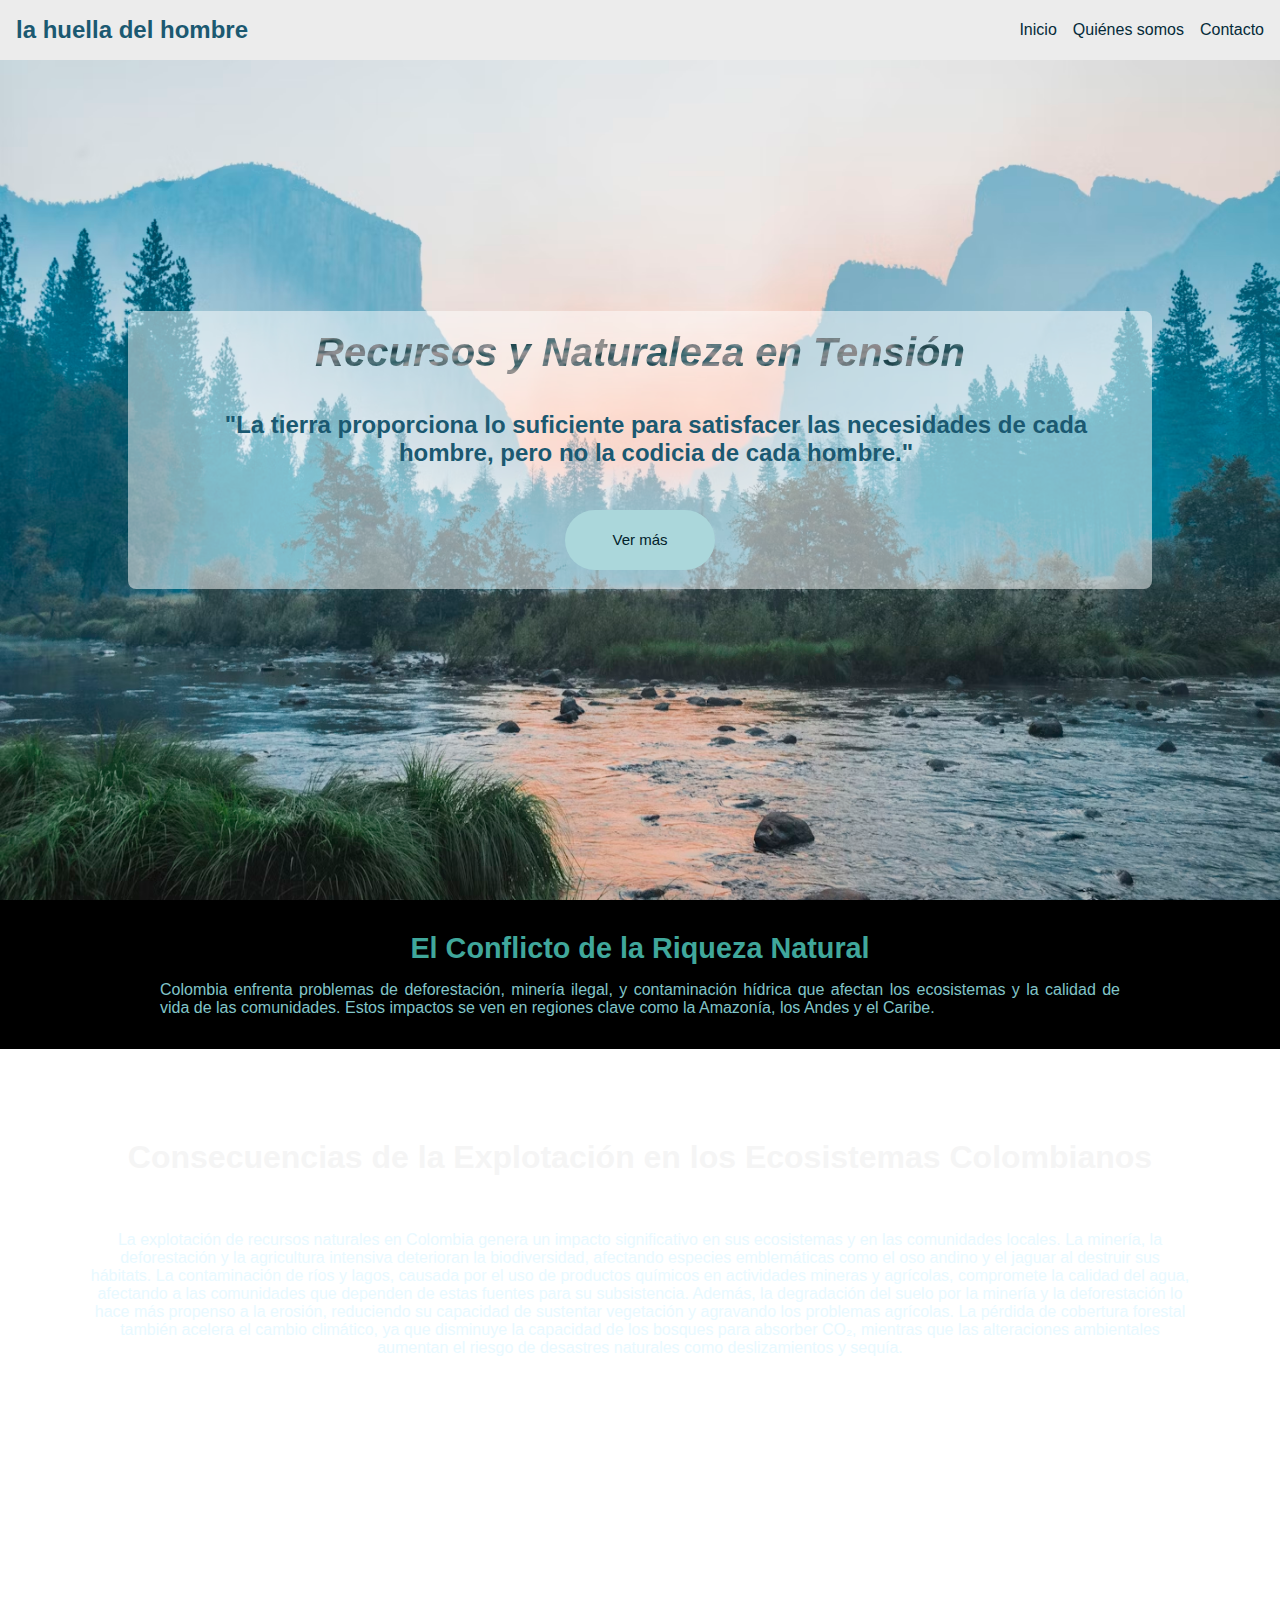
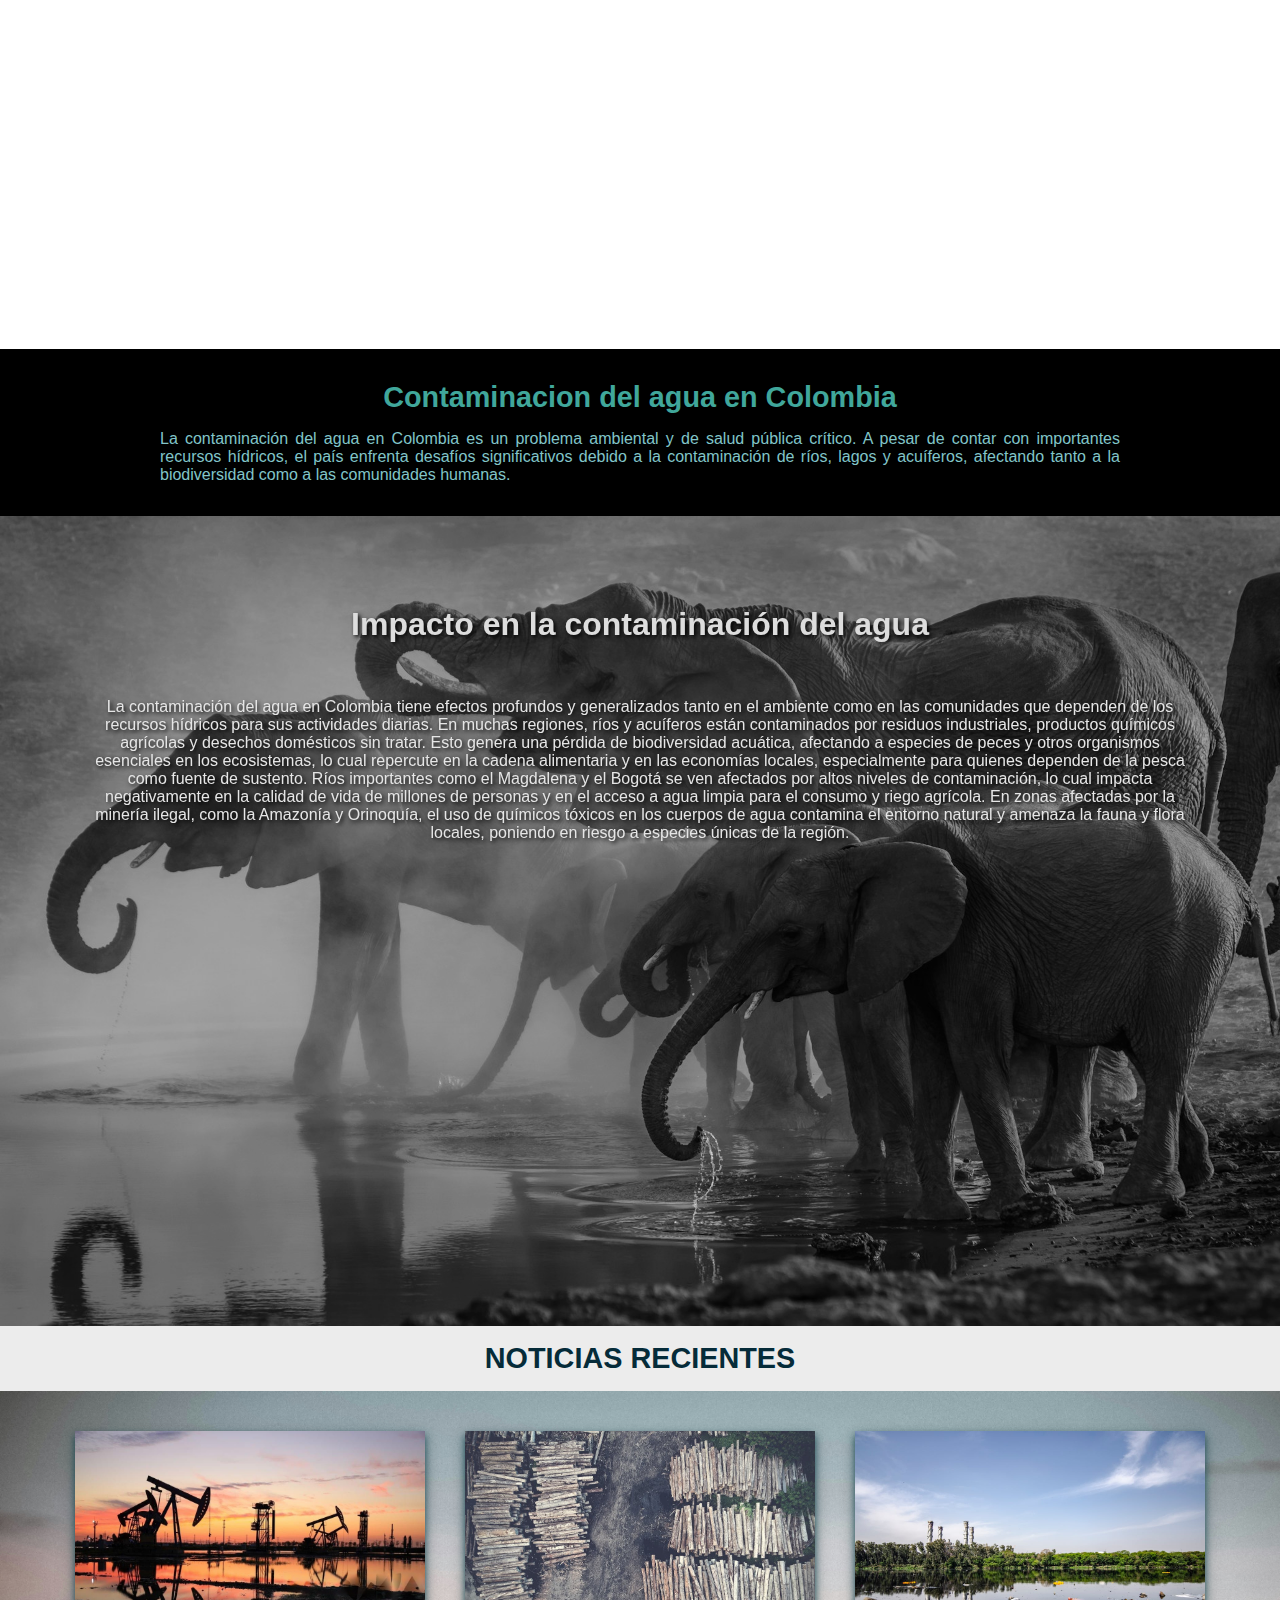
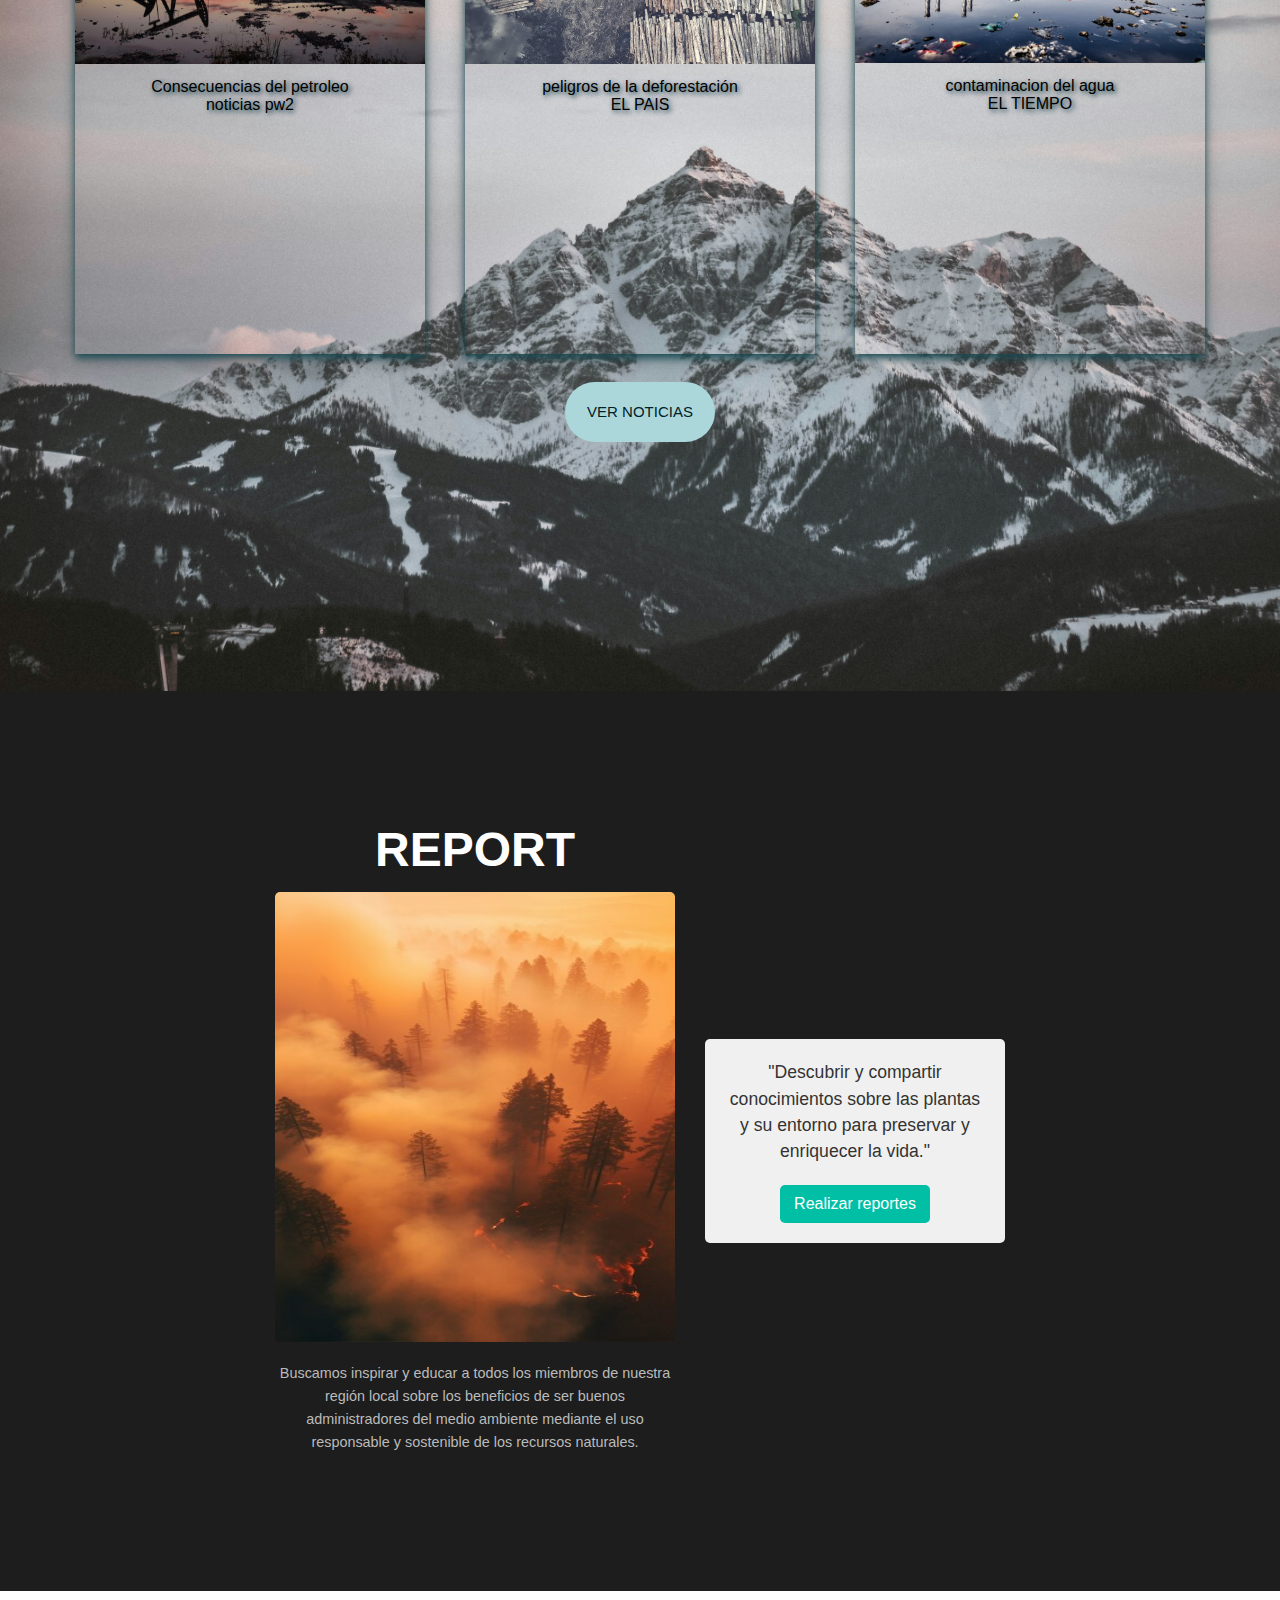
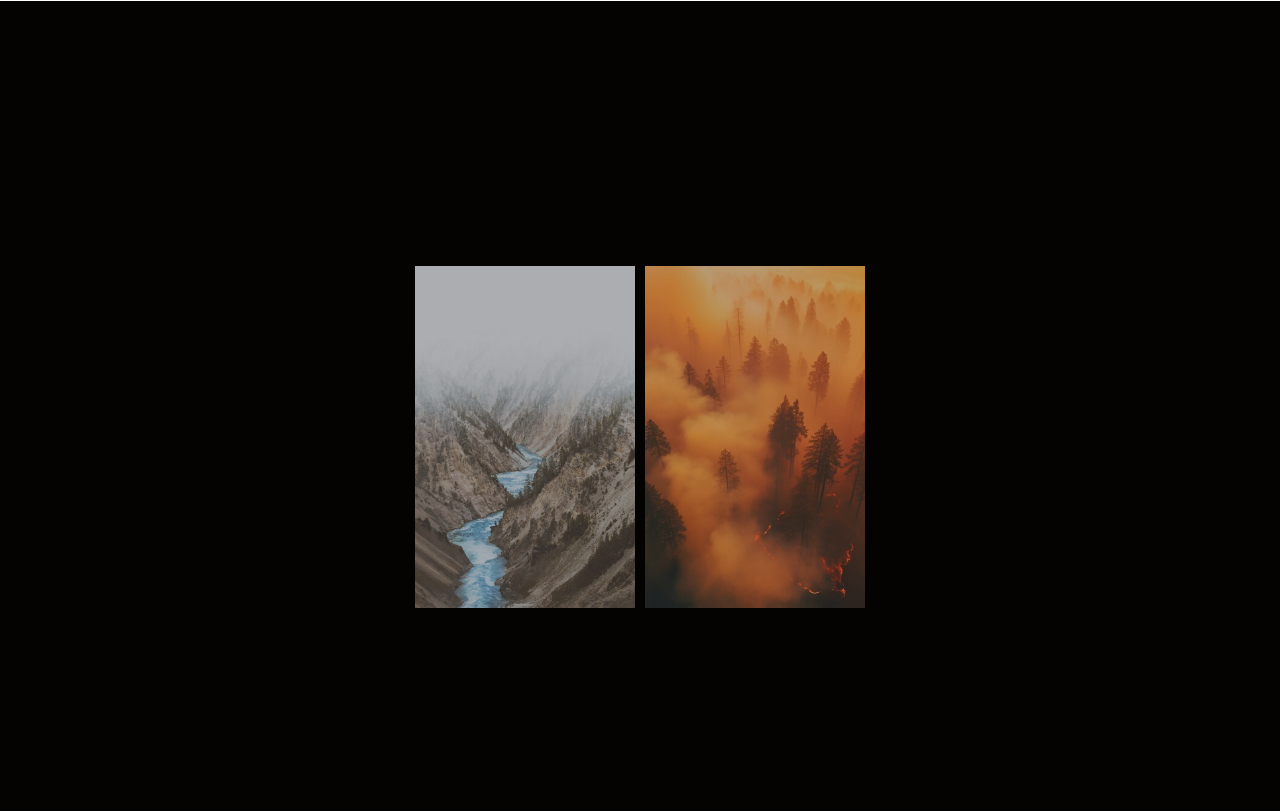
==== index.html @ 51772bb0 "primer commit" ====
<!DOCTYPE html>
<html lang="en">
<head>
    <meta charset="UTF-8">
    <meta http-equiv="X-UA-Compatible" content="IE=edge">
    <meta name="viewport" content="width=device-width, initial-scale=1.0">
    <title>LA HUELLA DEL HOMBRE</title>
    <link rel="stylesheet" href="https://cdn.jsdelivr.net/npm/bootstrap-icons@1.10.3/font/bootstrap-icons.css">
    <link rel="stylesheet" href="./style.css">
</head>
<body>


<header>
    <h2 class="tit">la huella del hombre</h2>
      <button id="abrir" class="abrir-menu"><i class="bi bi-list"></i></button>
    <nav class="nav" id="nav">
      <button class="cerrar-menu" id="cerrar"><i class="bi bi-x"></i></button>
      <ul class="nav-list">
        <li><a href="#">Inicio</a></li>
        <li><a href="#">Quiénes somos</a></li>
        <li><a href="#">Contacto</a></li>
      </ul>
    </nav>
</header>


<!-- primer texto de Imagen -->
    <section class="hero">
      <div class="distorted-border">
        <img src="/imagenes/photo-jpg.avif"class="img">
    </div>
        <div   class="contenido">
            <em id="sexo">Recursos y Naturaleza en Tensión  </em>
            <h6>"La tierra proporciona lo suficiente para satisfacer las necesidades de cada hombre, pero no la codicia de cada hombre."</h6>
            <a href="#informacion-1" class="btn" id="ver-mas-btn">Ver más</a>
        </div>
    </section>

  <!--segunda pagina-->
    <!--texto negro-->
    <section id="informacion-1" class="informacion-1">
      <div class="contenido2">
          <h2 class="titulo1">El Conflicto de la Riqueza Natural</h2>
          <p class="info">Colombia enfrenta problemas de deforestación, minería ilegal, y contaminación hídrica que afectan los ecosistemas y la calidad de vida de las comunidades. Estos impactos se ven en regiones clave como la Amazonía, los Andes y el Caribe.</p>
      </div>
  </section>

  <!--texto sobre imagen flamingo-->
  <section class="adicional-2">
    <div class="cont">
        <h2 class="sub1">Consecuencias de la Explotación en los Ecosistemas Colombianos</h2>
        <p class="parrafo-1">
            La explotación de recursos naturales en Colombia genera un impacto significativo en sus ecosistemas y en las comunidades locales. La minería, la deforestación y la agricultura intensiva deterioran la biodiversidad, afectando especies emblemáticas como el oso andino y el jaguar al destruir sus hábitats. La contaminación de ríos y lagos, causada por el uso de productos químicos en actividades mineras y agrícolas, compromete la calidad del agua, afectando a las comunidades que dependen de estas fuentes para su subsistencia. Además, la degradación del suelo por la minería y la deforestación lo hace más propenso a la erosión, reduciendo su capacidad de sustentar vegetación y agravando los problemas agrícolas. La pérdida de cobertura forestal también acelera el cambio climático, ya que disminuye la capacidad de los bosques para absorber CO₂, mientras que las alteraciones ambientales aumentan el riesgo de desastres naturales como deslizamientos y sequía.</p>
    </div>
</section>


<!--tercer pagina-->
<!--texto negro 2-->
<main>
  <section   class="informacion-2">
      <div class="contenido3">
        <h2 class="titulo1">Contaminacion del agua en Colombia</h2>
      <p class="info">La contaminación del agua en Colombia es un problema ambiental y de salud pública crítico. A pesar de contar con importantes recursos hídricos, el país enfrenta desafíos significativos debido a la contaminación de ríos, lagos y acuíferos, afectando tanto a la biodiversidad como a las comunidades humanas.</p>
      </div>
  </section>

<!--texto sobre imagen elefante-->
    <section id="adicional-3" class="adicional-3">
        <div class="div">
          
            <h2 class="sub2" >Impacto en la contaminación del agua </h2>
            <p class="parrafo-2">La contaminación del agua en Colombia tiene efectos profundos y generalizados tanto en el ambiente como en las comunidades que dependen de los recursos hídricos para sus actividades diarias. En muchas regiones, ríos y acuíferos están contaminados por residuos industriales, productos químicos agrícolas y desechos domésticos sin tratar. Esto genera una pérdida de biodiversidad acuática, afectando a especies de peces y otros organismos esenciales en los ecosistemas, lo cual repercute en la cadena alimentaria y en las economías locales, especialmente para quienes dependen de la pesca como fuente de sustento. Ríos importantes como el Magdalena y el Bogotá se ven afectados por altos niveles de contaminación, lo cual impacta negativamente en la calidad de vida de millones de personas y en el acceso a agua limpia para el consumo y riego agrícola. En zonas afectadas por la minería ilegal, como la Amazonía y Orinoquía, el uso de químicos tóxicos en los cuerpos de agua contamina el entorno natural y amenaza la fauna y flora locales, poniendo en riesgo a especies únicas de la región. </p>
        </div>
    </section>

  </main>



       <!--  pagina de noticias    -->
       <div class="texto-noticias">  
        <h2>NOTICIAS RECIENTES</h2>
      </div>
    
<section  class="pap">
      <div class="galeria">
        <div class="img-blog">
          <img src="./imagenes/petroleo.jpeg" alt="">
        </div>
          <div class="pie">
            <p>Consecuencias del petroleo</p>
            <p>noticias pw2</p>
          </div>
        </div>



      <div class="galeria">
        <div class="img-blog">
    <img src="./imagenes/defo.jpeg" alt="">
        </div>
          <div class="pie">
            <p>peligros de la deforestación</p>
            <p>EL PAIS</p>
        </div>  
      </div> 

      <div class="galeria">
        <div class="img-blog">
          <img src="./imagenes/contaminacion.jpeg" alt="">
        </div>
          <div class="pie">
            <p>contaminacion del agua</p>
            <p>EL TIEMPO</p>
            
          </div>
      </div>

  
  <a href=""  class="btn">VER NOTICIAS</a>



</section>


<!-- REPORTES -->
<section >
  <div class="contai">
    <div class="izquierda">
        <h1>REPORT</h1>
        <img src="./imagenes/reportes.jpg" alt="Naturaleza">
        <p>Buscamos inspirar y educar a todos los miembros de nuestra región local sobre los beneficios de ser buenos 
          administradores del medio ambiente mediante el uso responsable y sostenible de los recursos naturales.</p>
    </div>
    <div class="derecha">
        <p>"Descubrir y compartir conocimientos sobre las plantas y su entorno para preservar y enriquecer la vida."</p>
        <a href="login" class="boton">Realizar reportes</a>
    </div>
  </div>

</section>



        

<!--tarjetas de imagen-->

<section  class="conta">
  <div class="card-grid">
      <a class="card" href="#">
          <div class="background"
            style="background-image: url(./imagenes/login.jpg)"> 
          </div>
          
          <div class="content">
            <em class="category">LOGIN</em>
           </div>
        </a>
        
    
 
        <a class="card" href="#">
          <div class="background"
            style="background-image: url(./imagenes/reportes.jpg)">
          </div>

          <div class="content">
            <em class="category">REPORTE</em>
          </div>
        </a>
  </div>
</section>



   <script src="./operaciones.js"></script>
    
</body>
</html>
---- style.css ----
* {
  cursor: url('./imagenes/puntero22.png' ), auto;
  margin: 0;
  padding: 0;
  box-sizing: border-box;
  font-family: Arial, sans-serif;
  }

 

header {
  z-index: 10;
  display: flex;
  align-items: center;
  justify-content: space-between;
  padding: 1rem;
  background-color: #ececec;
  position: absolute;
  color: #052B39;
  width: 100%;

}


.tit {
  font-size: 24px;
  color: #1B5971;
}

/*icono menu*/
.nav-list {
  list-style-type: none;
  display: flex;
  gap: 1rem;
}

i {
   
  cursor: pointer;
}

.nav-list li a {
  text-decoration: none;
  color: #052B39;

}

.abrir-menu,
.cerrar-menu {
  display: none;
}

@media screen and (max-width: 550px) {
  .abrir-menu,
  .cerrar-menu {
      display: block;
      border: 0;
      font-size: 1.25rem;
      background-color: transparent;
      cursor: pointer;
  }

  .abrir-menu {
      color: #1c1c1c;
  }

  .cerrar-menu {
      color: #0f4c63;
  }

  .nav {
    max-width: 250px;
    background-color: #6594A5;
    height: 100vh;
    padding: 2rem;
    display: flex;
    flex-direction: column;
    align-items: flex-end;
    gap: 1rem;
    position: absolute;
    top: 0;
    right: 0;
    opacity: 0;
    visibility: hidden;
    box-shadow: 0 0 0 100vmax rgba(0, 0, 0, 0.5);
}

  .nav.visible {
    opacity: 1;
    visibility: visible;
    
  }
  
  .nav-list {
      flex-direction: column;
      align-items: end;
  }

  .nav-list li a {
      color: #ecececec;
  }
}




/*primer texto en imagen*/
.hero {

  position: relative; 
  height: 100vh;
  display: flex;
  justify-content: center;
  align-items: center;
  text-align: center;
    
}
img {
    width: 100%; 
    height: 100%; 
    position: absolute; 
    top: 0;
    left: 0;
    z-index: 0; 
}

.hero::before {
    content: "";
    position: absolute;
    top: 0;
    left: 0;
    width: 100%;
    height: 100%;
}

.contenido {
    position: relative;
    background-color: rgba(255, 255, 255, 0.5);
    color: #1B5971;
    padding: 1.2rem;
    border-radius: 8px;
    max-width: 80%;
    margin: 0 auto;
}

section em {
    margin: 0;
    padding: 0;
    font-size: 2.5rem;
    font-weight: bold;
  background-clip: text;
    -webkit-text-fill-color: transparent;
    background-image: url(./imagenes/cccc.avif);
    
    background-attachment: fixed;
}

h6 {
  
    margin: 1rem ;
    font-size: 1.5rem;
    padding: 1.2rem;
    text-align: center; 
    width: 100%;
    box-sizing: border-box;
}

.btn {
  display: inline-flex;
  padding: 0.5rem 1rem;
  margin-top: .5rem;
  align-items: center;
  justify-content: center;
  text-decoration: none;
  border-radius: 4px;
  
}

/*fin*/



/*2da pagina*/
.informacion-1, .informacion-2{
  height: 1%;
 background-color: #000000;
 color: #165858;
  align-content: center;
  position: relative;
  text-align: center;
  align-items: center;
}


.cont{
  background-image: url(./imagenes/flamingo.jpg);
  text-align: center;
  padding: 90px;
  background-size: cover;
  min-height: 100vh;
  
}
.contenido2 {
  position: relative;
  max-height: 50%;
  padding: 2rem;
  border-radius: 8px;
  max-width: 80%;
  margin: 0 auto;
}


.titulo1{
  font-size: 1.8rem;
  color: #40a79b;
  background-color: #000000;
  margin-bottom: 1rem;
  z-index: 1;
  
}

.sub1, .sub2{
   font-size: 2rem;
   color: #f5f5f5;
  
}

.info {
  font-size: 1rem;
  color: #97e2e6e0;
  text-align: justify;
}

.parrafo-1{
  margin-top: 5%;
  font-size: 1rem;
color: #e8f9ff;
}

.img2 {
  width: 100%; 
  height: 100%;
  object-fit: cover; 
  position: absolute; 
  top: 0;
  left: 0;
  z-index: 0; 
  filter: brightness(0.5) saturate(1.2) 
          contrast(0.85);
}

@keyframes fadeIn {
  from {
      opacity: 0;
      transform: translateY(20px);
  }
  to {
      opacity: 1;
      transform: translateY(0);
  }
}
/*fin*/



/*3er pagina*/
.div{
  background-image: url(./imagenes/elefantes.jpg);
  position: relative;
  text-align: center;
  padding: 90px;
  background-size: cover;
  min-height: 90vh;
  filter: brightness(0.9);
  text-shadow: 2px 2px 4px rgb(0, 0, 0); 
}


.contenido3 {
  position: relative;
  padding: 2rem;
  border-radius: 8px;
  max-width: 80%;
  margin: 0 auto;
}


.parrafo-2{
  margin-top: 5%;
  font-size: 1rem;
 
  color: white;
}
/*fin*/


/* imagenes */
.conta {
  display: flex; 
  justify-content: center; 
  align-items: center; 
  background-color: #050202;
  min-height: 90vh;
  margin-top: 10px;
}

.card-grid {
  display: grid;
  gap: 10px;
  grid-template-columns: repeat(2, 1fr);
  max-width: 450px;
  width: 100%; 
  margin: 15px auto; 
}


  .card{
    
    position: relative;
    width: 100%; 
    height: 90%; 
    margin-top: 50px;  
  }
  
  .card:before{
    content: '';
    display: block;
    padding-bottom: 150%;
    width: 100%;
  }
  
  .background{
    background-position: center;
  background-size: cover;
    background-position: center;
    
    bottom: 0;
    filter: brightness(0.75) saturate(1.2) 
            contrast(0.85);
    left: 0;
    position: absolute;
    right: 0;
    top: 0;
    transition: 
      filter 200ms linear,
      transform 200ms linear;
  }
  
  .card:hover .background{
    transform: scale(1.05);
    
  }
  
  .card-grid:hover > .card:not(:hover) .background{
    filter: brightness(0.6) saturate(1)
            contrast(1.2)   blur(5px);
  }
  
  .card-grid:hover > .card:not(:hover) .content{
    filter: brightness(0.8) blur(2px);
  }

  .content{
    display: flex; 
   justify-content: center;
    padding: 24px;
    position: absolute;
    top: 0;
    left: 0;
    right: 0;
    bottom: 0;
  }
  .category{
    color: #052B39;
    font-size: 1.7rem;
    margin-bottom: 8px;
   
  }
  /*fin*/

  

  /*seccion de noticias*/

   /*seccion de noticias*/

   .texto-noticias {
    text-align: center;
 padding: 1rem;
 background-color: #ececec;
}

.texto-noticias h2 {
    font-size: 1.8rem; 
    font-weight: 600;  
    color: #052B39;       
}

section.pap{
  
  background-image: url(./imagenes/mona.jpg);
  text-align: center;
  background-size: cover;
  min-height: 100vh;

}

.pap{
 grid-template-columns: repeat(1, 100%);
  position: relative;
  display: flex;
  justify-content: center;
  flex-wrap: wrap;
  padding: 20px;
 
}

div.galeria {
margin: 20px;
  box-shadow: 0 4px 8px rgb(24, 74, 83), 0 6px 20px 0 rgba(0, 0, 0, 0.19);
  width: 350px;
  transition: transform 0.3s;
  grid-template-columns: repeat(2, 1fr);
}



div.galeria img {
  width: 100%;
position: relative;


}

div.galeria:hover {
  border: 1px solid rgb(237, 220, 220);
  transform: rotate(-3deg);
}

div.pie {
  text-align: center;
  text-shadow: 2px 2px 5px rgb(4, 51, 61);
  padding: 10px;
}

  


/*boton de ver noticias*/
.btn {
  
  width: 150px;
 
  height: 60px;
  font-size: 15px;
  background: #abd7db;
  border: none;
  border-radius: 50px;
  color: #01212a;
  outline: none;
  cursor: pointer;
  transition: all 0.4s;
}

.btn:hover {
  box-shadow: inset 0 0 0 4px #ef476f, 
              inset 0 0 0 8px #ffd166, 
              inset 0 0 0 12px #06d6a0,
              inset 0 0 0 16px #118ab2;
  background: #073b4c;
  color: #fff;
}
    


/* REPORTES */

.contai {
  align-items: center;
  justify-content: center;
  display: flex;
  width: 100%;
 min-height: 100vh;
  background-color: #1d1d1d;
  color: #ffffff;
  padding: 20px;
}
@media (max-width: 768px) {
  .contai {
    flex-direction: column; 
  }
}

.izquierda {
  flex: 1;
  display: flex;
  flex-direction: column;
  align-items: center;
  justify-content: center;
  max-width: 400px; 
  text-align: center;
  margin-right: 20px;
  margin-left: 50px;
  flex-wrap: wrap;
}

.izquierda h1 {
  font-size: 3em;
  line-height: 0.9em;
  color: #ffffff;
  text-transform: uppercase;

}

.izquierda img {
  width: 100%;
  max-width: 400px;
  height: 50vh;
  position: relative;
  border-radius: 5px;
  margin-top: 20px;
}

.izquierda p {
  margin-top: 20px;
  font-size: 0.9em;
  line-height: 1.6em;
  color: #bbbbbb;
}

.derecha {
  flex: 1;
  max-width: 300px;
  background-color: #f0f0f0;
  color: #1d1d1d;
  padding: 20px;
  margin: 10px 50px 10px 10px;
  border-radius: 5px;
  display: flex;
  flex-direction: column;
  justify-content: center;
  align-items: center;
  text-align: center;
}

.derecha p {
  font-size: 1.1em;

  line-height: 1.5em;
  margin: 0;
  color: #333333;
}


.boton {
  background-color: #00bfa5;
  color: #ffffff;
  width: 150px;
  justify-content: center;
  align-items: center;
  border: none;
  padding: 10px;
  margin-top: 20px;
  border-radius: 5px;
  cursor: pointer;
  font-size: 1em;
  text-decoration: none
  
}
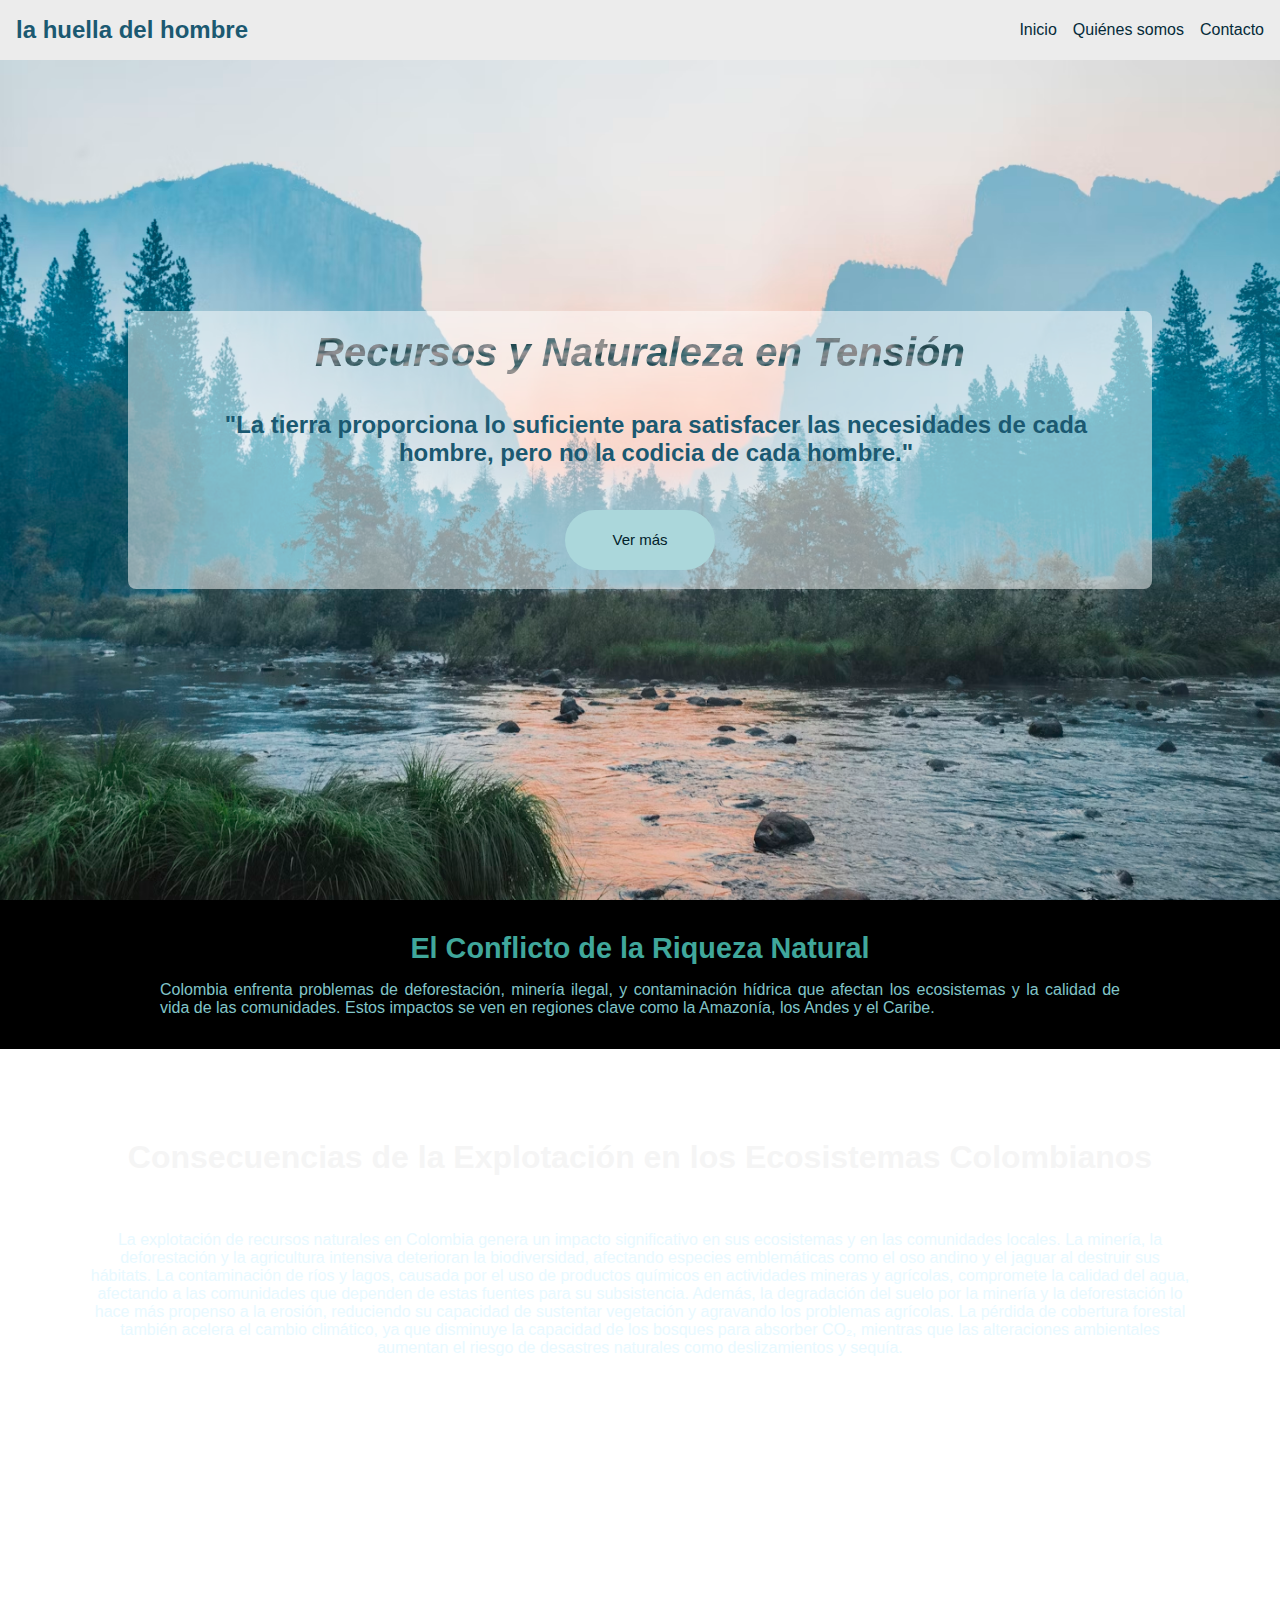
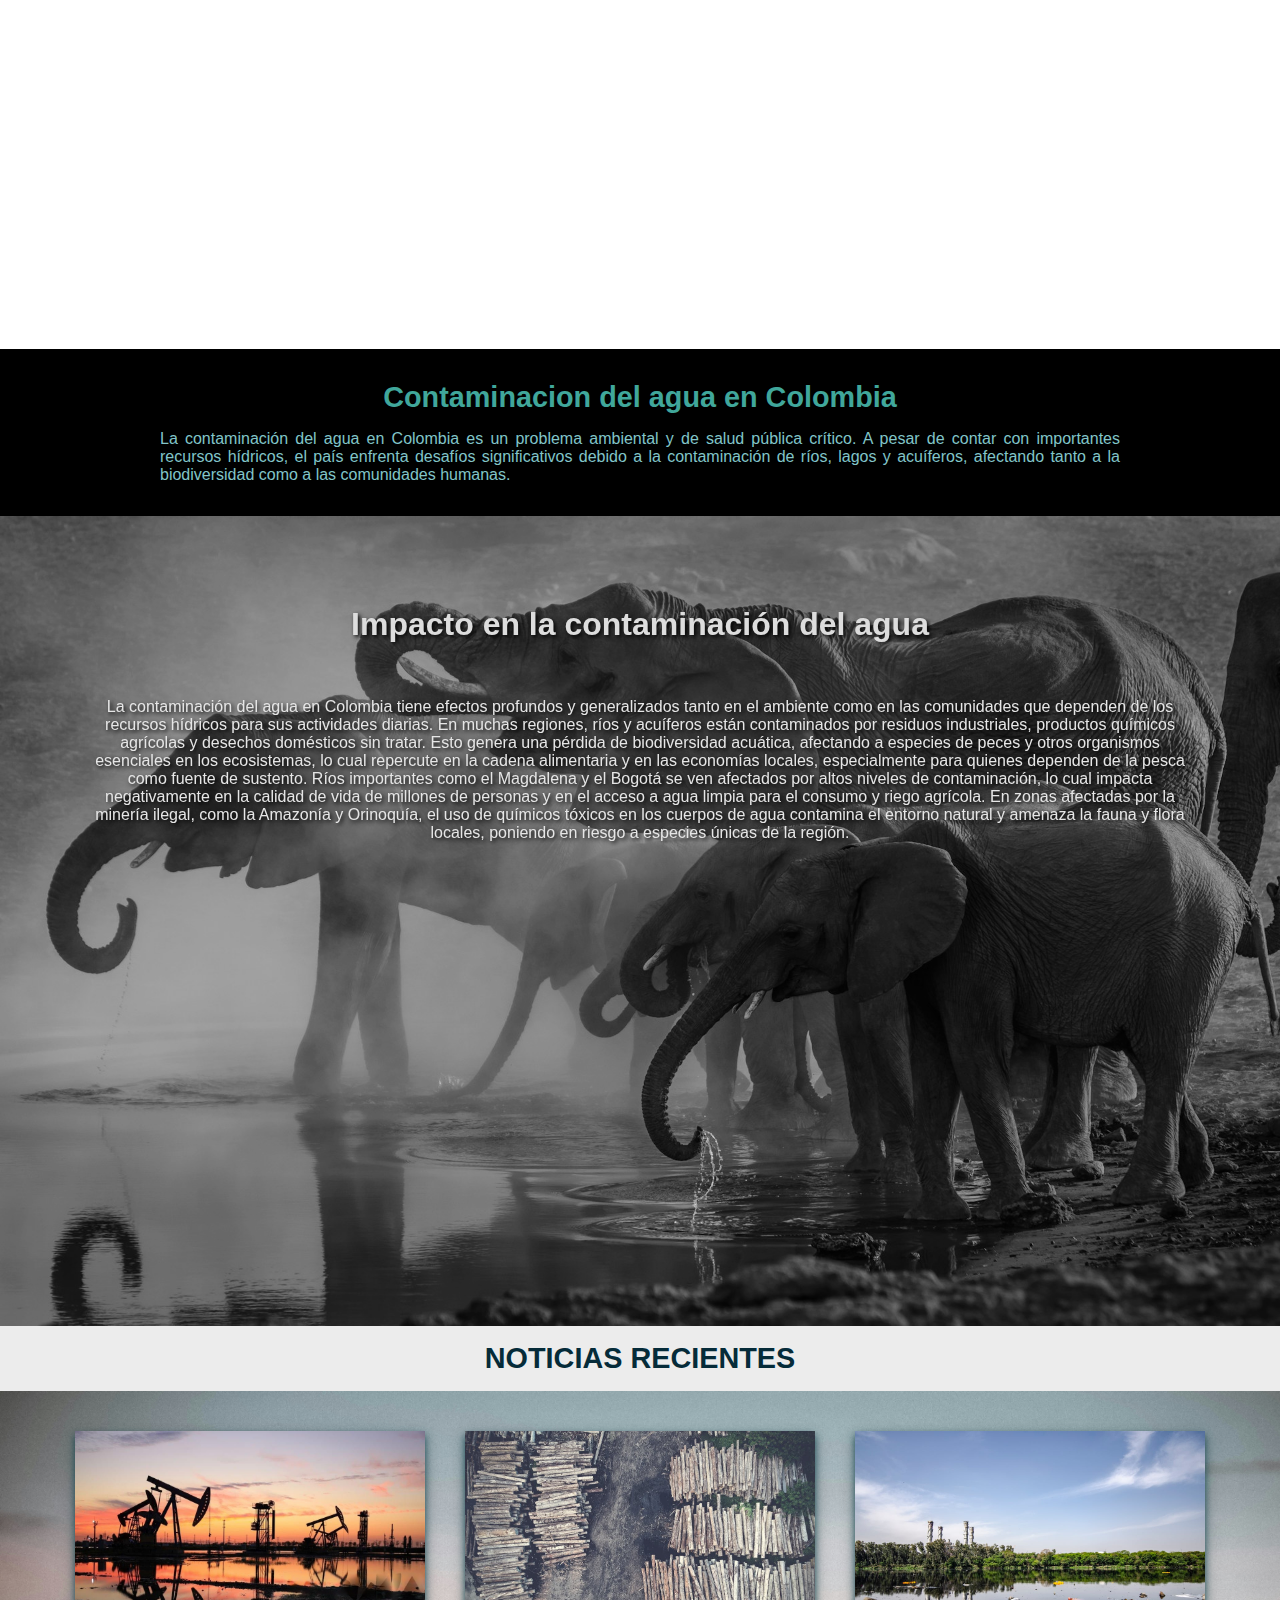
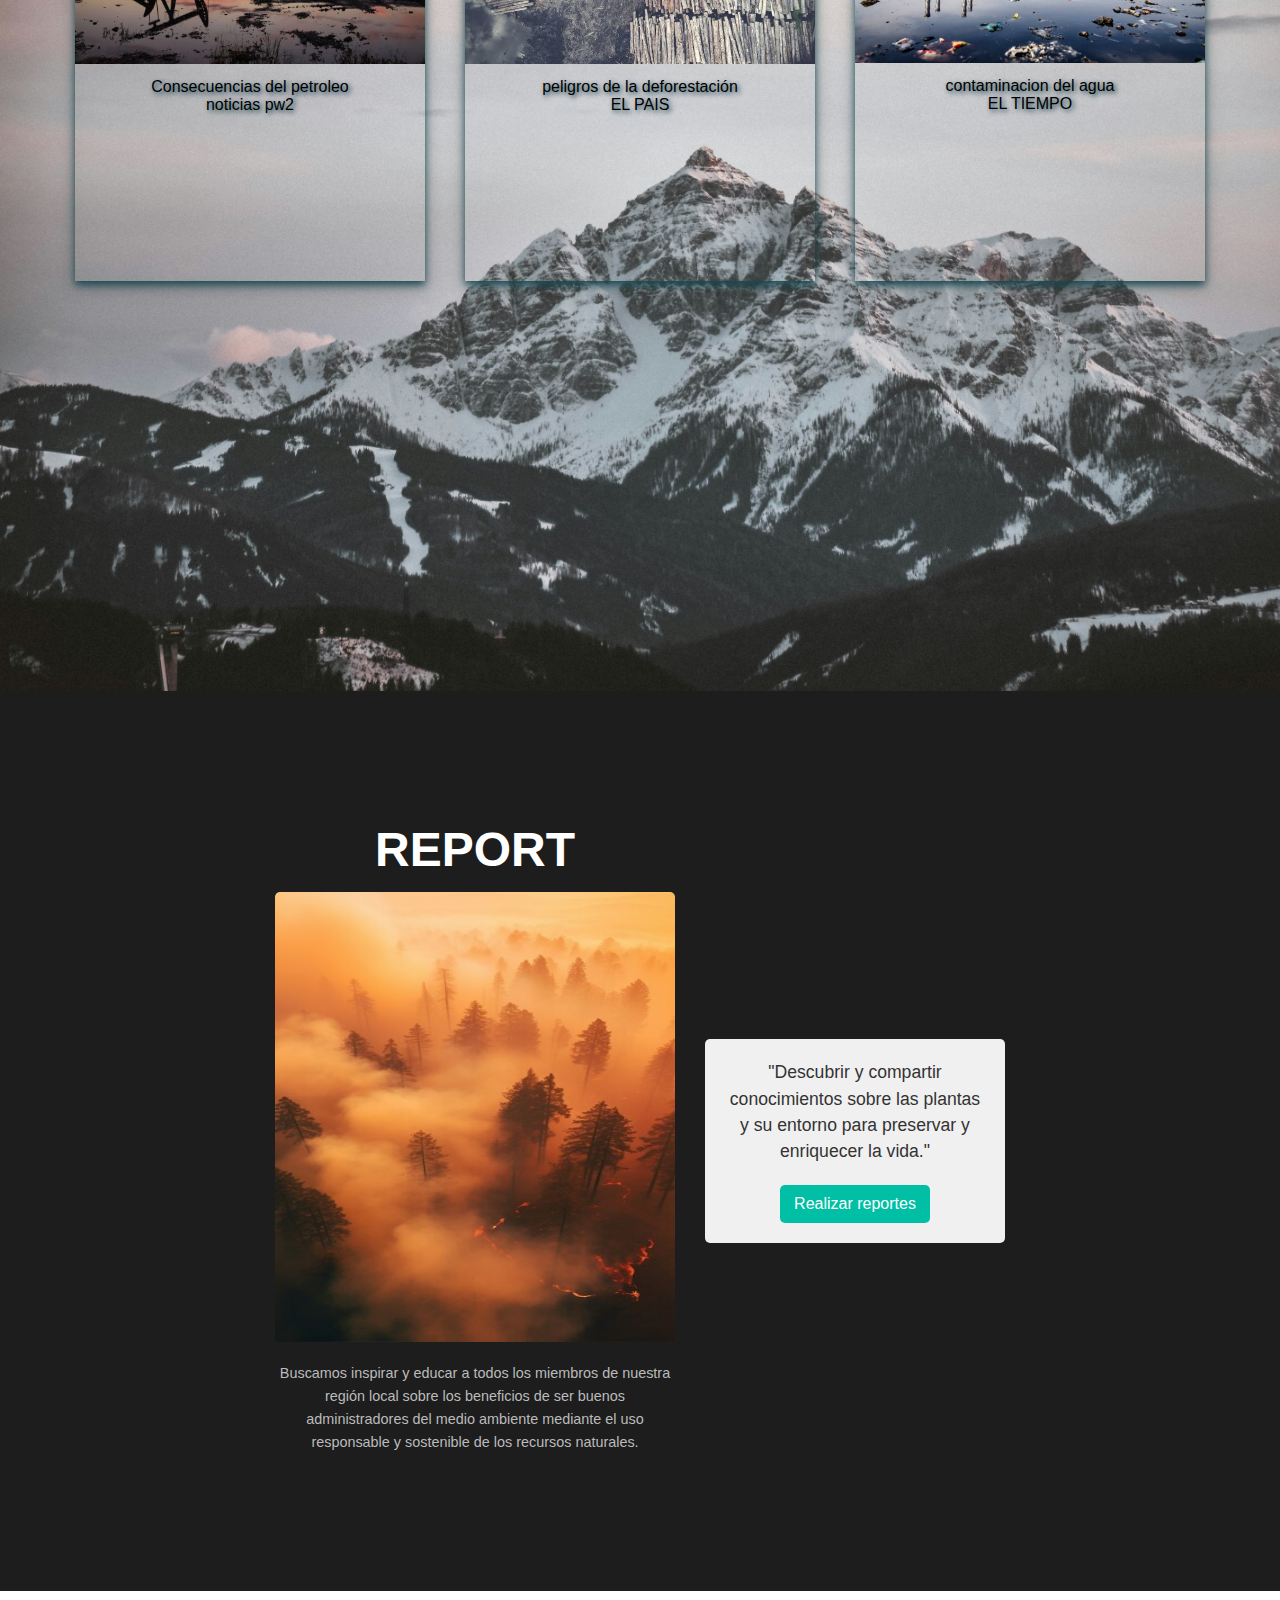
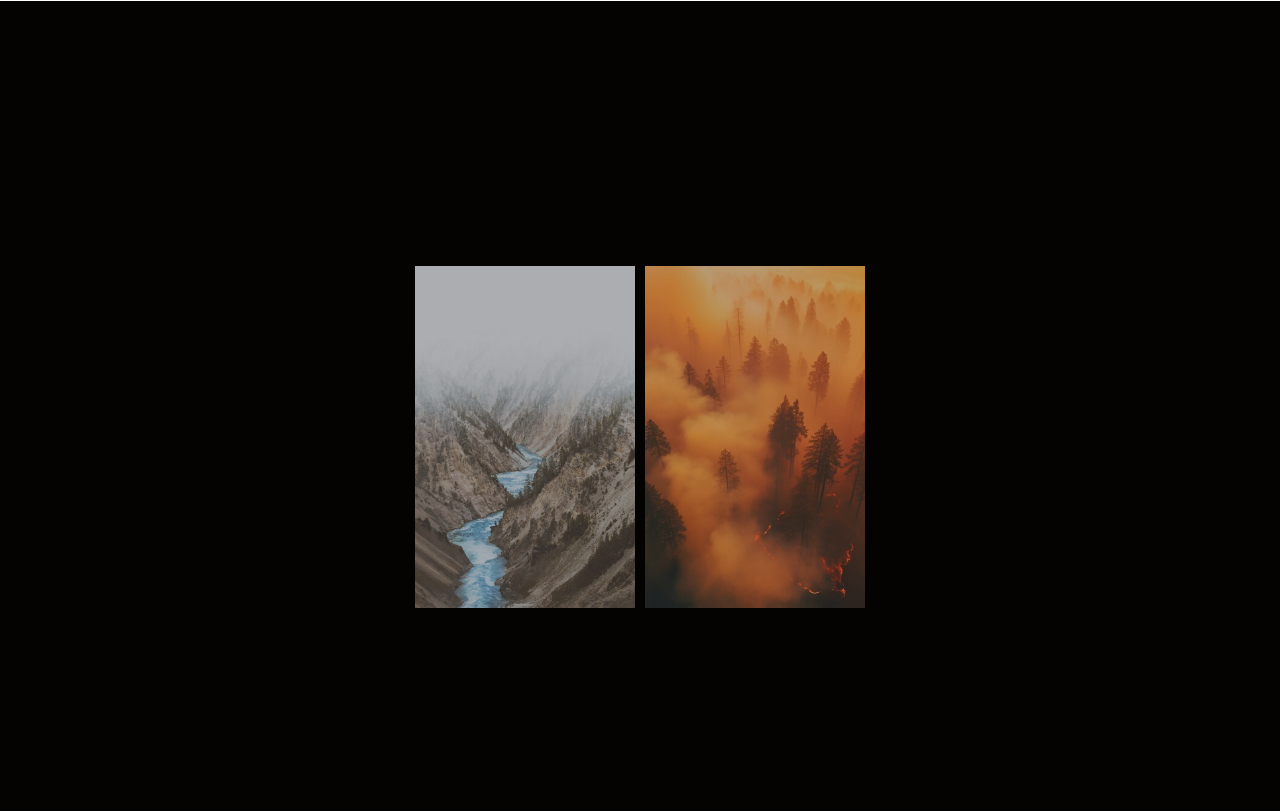
==== commit 348e6d9b: "añadido" ====
--- a/index.html
+++ b/index.html
@@ -28,7 +28,7 @@
 <!-- primer texto de Imagen -->
     <section class="hero">
       <div class="distorted-border">
-        <img src="/imagenes/photo-jpg.avif"class="img">
+        <img src="./imagenes/photo-jpg.avif"class="img">
     </div>
         <div   class="contenido">
             <em id="sexo">Recursos y Naturaleza en Tensión  </em>
@@ -119,7 +119,7 @@
       </div>
 
   
-  <a href=""  class="btn">VER NOTICIAS</a>
+  
 
 
 
@@ -137,7 +137,7 @@
     </div>
     <div class="derecha">
         <p>"Descubrir y compartir conocimientos sobre las plantas y su entorno para preservar y enriquecer la vida."</p>
-        <a href="login" class="boton">Realizar reportes</a>
+        <a href="login.html" class="boton">Realizar reportes</a>
     </div>
   </div>
 
--- a/style.css
+++ b/style.css
@@ -232,6 +232,7 @@
 }
 
 .parrafo-1{
+  display: block;
   margin-top: 5%;
   font-size: 1rem;
 color: #e8f9ff;
@@ -401,7 +402,7 @@
   background-image: url(./imagenes/mona.jpg);
   text-align: center;
   background-size: cover;
-  min-height: 100vh;
+  height:100vh;
 
 }
 
@@ -419,6 +420,7 @@
 margin: 20px;
   box-shadow: 0 4px 8px rgb(24, 74, 83), 0 6px 20px 0 rgba(0, 0, 0, 0.19);
   width: 350px;
+  height: 50vh;
   transition: transform 0.3s;
   grid-template-columns: repeat(2, 1fr);
 }
@@ -564,8 +566,8 @@
   border-radius: 5px;
   cursor: pointer;
   font-size: 1em;
-  text-decoration: none
-  
-}
-
-
+  text-decoration: none;
+  
+}
+
+
